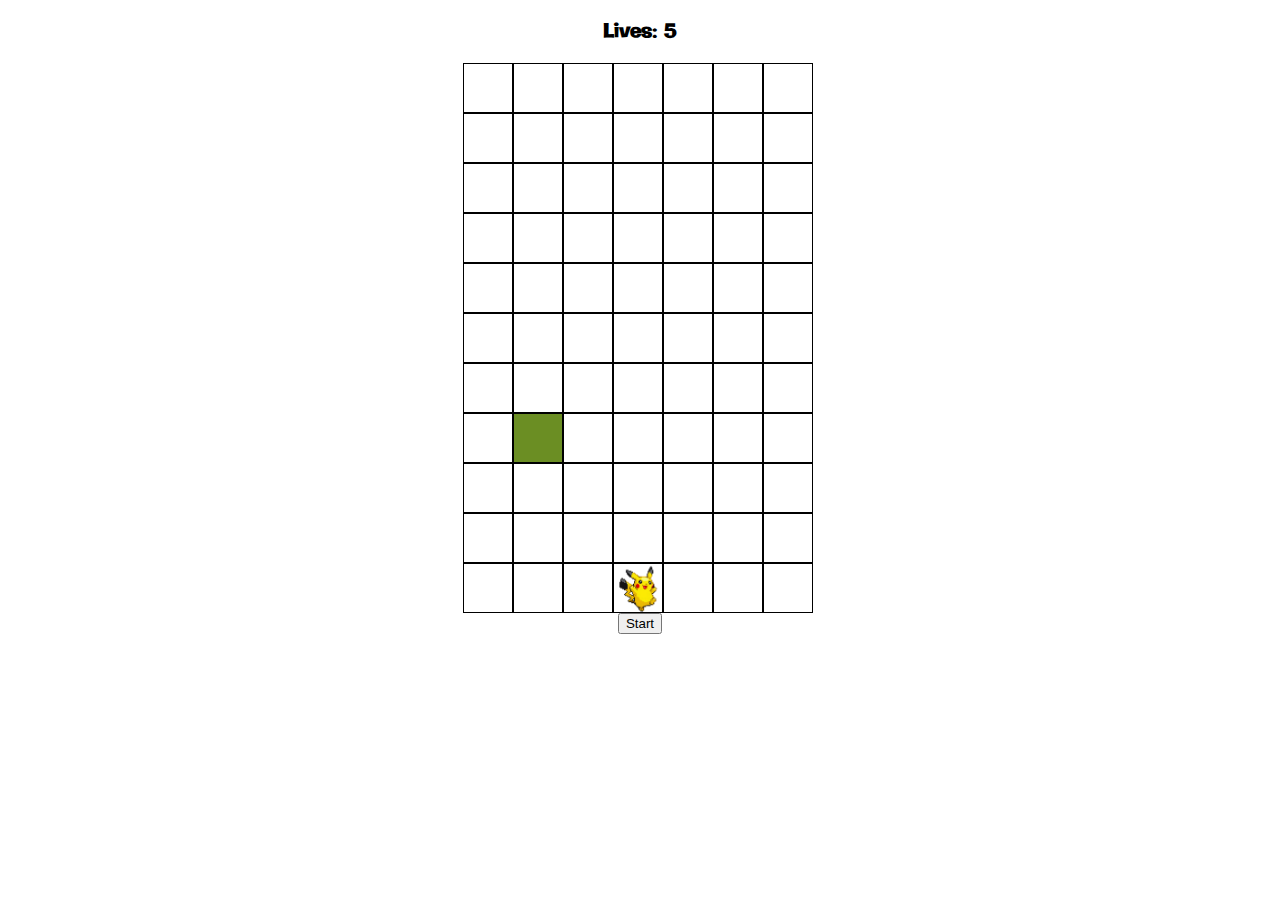
==== starter-code/index.html @ 9833753f "check if player is dead after hitting obstacle, remove a life if > 0" ====
<!DOCTYPE html>
<html lang="en" dir="ltr">

<head>
  <meta charset="utf-8">
  <title>WDI Project 1</title>
  <link href="https://fonts.googleapis.com/css?family=Galindo&display=swap" rel="stylesheet">
  <link rel="stylesheet" href="styles/main.css">
  <script src="scripts/app.js"></script>
</head>

<body>
  <div class="container">
    <h3>Lives: <span id="playerLives">5</span></h3>
    <div class="grid"></div>
    <button class="start">Start</button>
  </div>
</body>

</html>
---- starter-code/styles/main.css ----
* {
  box-sizing: border-box;
} 

html, body {
  margin: 0;
  padding: 0;
}

.container {
  display: flex;
  align-items: center;
  flex-direction: column;
  font-family: 'Galindo', cursive;
}

.grid {
  height: 550px;
  width: 355px;
  /* border: 2px solid black; */
  display: flex;
  flex-wrap: wrap;
}

.grid-item {
  height: 50px;
  width: 50px;
  border: 1px solid black;
}

.grid-item.player {
  background-image: url('../assets/pika-sprite.png');
  background-repeat: no-repeat;
  background-size: contain;
}

/* Obstacles, change later */
.grid-item.car {
  background-color: olivedrab;
}
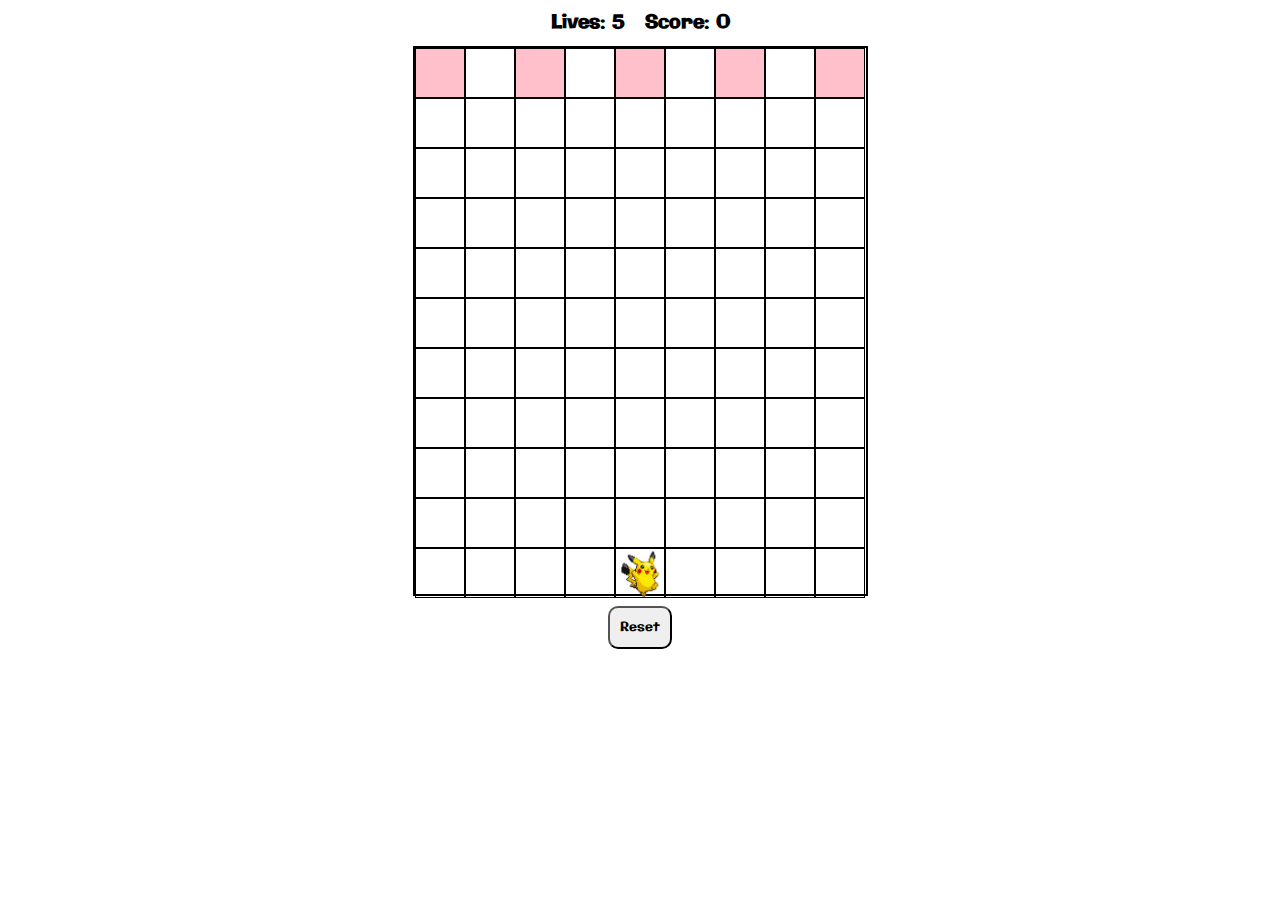
==== commit e7075e7a: "added display score" ====
--- a/starter-code/index.html
+++ b/starter-code/index.html
@@ -11,7 +11,10 @@
 
 <body>
   <div class="container">
-    <h3>Lives: <span id="playerLives">5</span></h3>
+    <div class="game-result">
+      <h3>Lives: <span id="player-lives">5</span></h3>
+      <h3>Score: <span id="player-score">0</span></h3>
+    </div>
     <div class="grid"></div>
     <button class="start">Start</button>
   </div>
--- a/starter-code/styles/main.css
+++ b/starter-code/styles/main.css
@@ -14,12 +14,27 @@
   font-family: 'Galindo', cursive;
 }
 
+.game-result {
+  display: flex;
+}
+
+h3 {
+  margin: 10px;
+}
+
 .grid {
   height: 550px;
-  width: 355px;
-  /* border: 2px solid black; */
+  width: 455px;
+  border: 2px solid black;
   display: flex;
   flex-wrap: wrap;
+}
+
+.start {
+  font-family: 'Galindo', cursive;
+  margin: 10px;
+  padding: 10px;
+  border-radius: 10px;
 }
 
 .grid-item {
@@ -34,7 +49,22 @@
   background-size: contain;
 }
 
+.grid-item.player-won {
+  background-image: url('../assets/pika-sprite.png');
+  background-repeat: no-repeat;
+  background-size: contain;
+}
+
+
 /* Obstacles, change later */
 .grid-item.car {
   background-color: olivedrab;
+}
+
+.grid-item.car-hidden {
+  background-color: white;
+}
+
+.grid-item.homes {
+  background-color: pink;
 }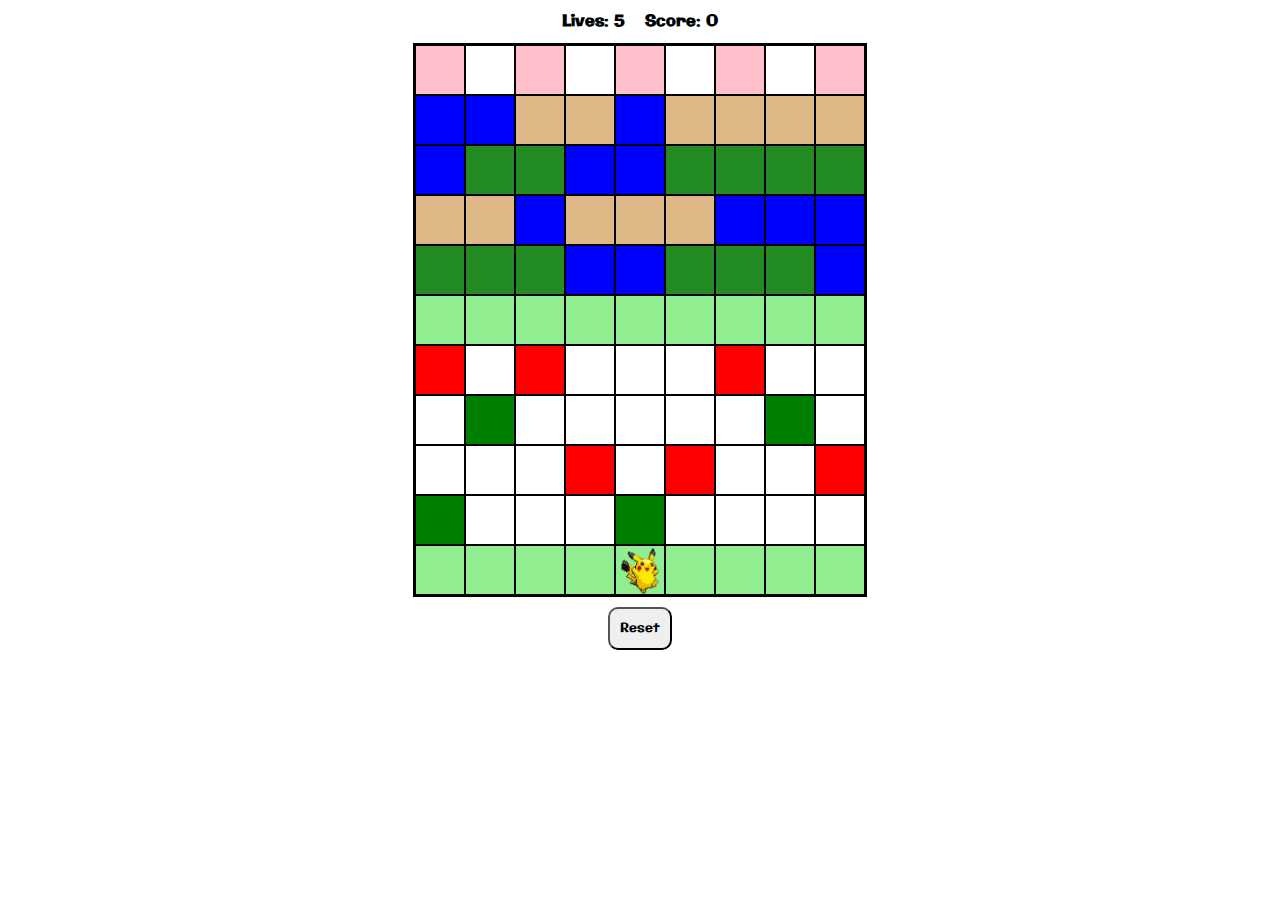
==== commit 672fdd73: "made some logs faster" ====
--- a/starter-code/index.html
+++ b/starter-code/index.html
@@ -11,9 +11,9 @@
 
 <body>
   <div class="container">
-    <div class="game-result">
-      <h3>Lives: <span id="player-lives">5</span></h3>
-      <h3>Score: <span id="player-score">0</span></h3>
+    <div class="game-lives-score">
+      <h4>Lives: <span id="player-lives">5</span></h4>
+      <h4>Score: <span id="player-score">0</span></h4>
     </div>
     <div class="grid"></div>
     <button class="start">Start</button>
--- a/starter-code/styles/main.css
+++ b/starter-code/styles/main.css
@@ -14,20 +14,33 @@
   font-family: 'Galindo', cursive;
 }
 
-.game-result {
+.game-lives-score {
   display: flex;
 }
 
-h3 {
+.grid {
+  height: 554px;
+  width: 454px;
+  border: 2px solid black;
+  display: flex;
+  flex-wrap: wrap;
+  justify-content: center;
+  align-items: center;
+}
+
+h4 {
   margin: 10px;
 }
 
-.grid {
-  height: 550px;
-  width: 455px;
-  border: 2px solid black;
-  display: flex;
-  flex-wrap: wrap;
+.result-game, .count-down {
+  color: white;
+  text-align: center;
+  margin-top: -30px;
+  font-size: 45px;
+}
+
+.total-points {
+  font-size: 25px;
 }
 
 .start {
@@ -43,6 +56,7 @@
   border: 1px solid black;
 }
 
+/* Board vars, change later */
 .grid-item.player {
   background-image: url('../assets/pika-sprite.png');
   background-repeat: no-repeat;
@@ -55,16 +69,31 @@
   background-size: contain;
 }
 
-
-/* Obstacles, change later */
-.grid-item.car {
-  background-color: olivedrab;
+.grid-item.car-right {
+  background-color: green;
 }
 
-.grid-item.car-hidden {
-  background-color: white;
+.grid-item.car-left {
+  background-color: red;
 }
 
 .grid-item.homes {
   background-color: pink;
+}
+
+.grid-item.water {
+  background-color: blue;
+}
+
+.grid-item.log {
+  background-color: burlywood;
+}
+
+
+.grid-item.leaf {
+  background-color: forestgreen;
+}
+
+.grid-item.safe-place{
+  background-color: lightgreen;
 }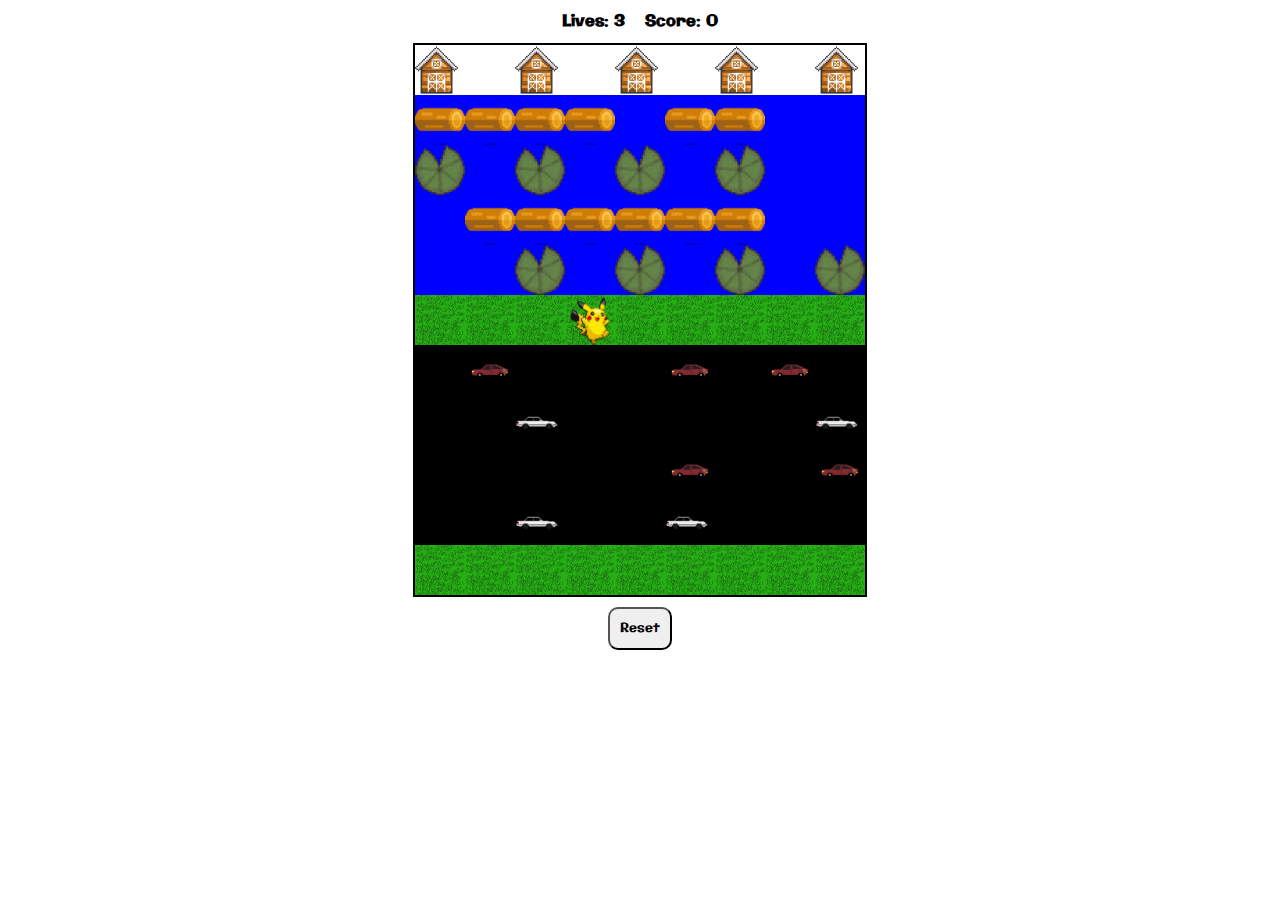
==== commit f7047c7f: "cars faster" ====
--- a/starter-code/index.html
+++ b/starter-code/index.html
@@ -12,7 +12,7 @@
 <body>
   <div class="container">
     <div class="game-lives-score">
-      <h4>Lives: <span id="player-lives">5</span></h4>
+      <h4>Lives: <span id="player-lives">3</span></h4>
       <h4>Score: <span id="player-score">0</span></h4>
     </div>
     <div class="grid"></div>
--- a/starter-code/styles/main.css
+++ b/starter-code/styles/main.css
@@ -26,34 +26,70 @@
   flex-wrap: wrap;
   justify-content: center;
   align-items: center;
+  overflow: hidden;
 }
 
 h4 {
   margin: 10px;
 }
 
-.result-game, .count-down {
+.result-game, .count-down, .highscore-title {
   color: white;
   text-align: center;
-  margin-top: -30px;
+  margin-top: -25px;
   font-size: 45px;
+}
+
+.highscore-title {
+  margin-bottom: -10px;
+}
+
+.highest-scores {
+  color: white;
+  font-size: 28px;
 }
 
 .total-points {
   font-size: 25px;
 }
 
-.start {
+.user-name {
+  font-size: 17px;
+  border: none;
+  padding: 15px;
+  border-radius: 2px;
+  text-align: center;
+  margin-top: -100px;
+  margin-bottom: 5px;
+}
+
+.show-highscore {
+  display: flex;
+  flex-direction: column;
+  justify-content: center;
+}
+
+.start, .submit-btn, .clear-btn {
   font-family: 'Galindo', cursive;
   margin: 10px;
   padding: 10px;
   border-radius: 10px;
 }
 
+.start:hover {
+  color: white;
+  background-color: black;
+}
+
+.start:active, .submit-btn:active, .clear-btn:active  {
+  text-transform: uppercase;
+}
+
 .grid-item {
   height: 50px;
   width: 50px;
-  border: 1px solid black;
+  /* ! Delete later */
+  /* border: 1px solid black; */
 }
 
 /* Board vars, change later */
@@ -61,6 +97,8 @@
   background-image: url('../assets/pika-sprite.png');
   background-repeat: no-repeat;
   background-size: contain;
+  position: relative;
+  z-index: 100;
 }
 
 .grid-item.player-won {
@@ -69,31 +107,234 @@
   background-size: contain;
 }
 
+.grid-item.player-dead {
+  background-image: url('../assets/pika-sprite.png');
+  background-repeat: no-repeat;
+  background-size: contain;
+  animation: player-dies 1s ease-out;
+}
+
 .grid-item.car-right {
-  background-color: green;
+  background-image: url('../assets/car-right.png');
+  background-size: 50px;
+  background-position: center;
+  background-repeat: no-repeat;
+  background-color: black;
+  position: relative;
+}
+
+.grid-item.car-right::before {
+  content: "";
+  display: block;
+  height: 100%;
+  width: 50px;
+  -webkit-transform: translateX(-50px);
+  -ms-transform: translateX(-50px);
+  transform: translateX(-50px);
+  background-color: black;
+  position: absolute;
+  z-index: -500;
 }
 
 .grid-item.car-left {
+  background-image: url('../assets/car-left.png');
+  background-size: 50px;
+  background-position: center;
+  background-repeat: no-repeat;
+  background-color: black;
+  position: relative;
+}
+
+.grid-item.car-left::before {
+  content: "";
+  display: block;
+  height: 50px;
+  width: 50px;
+  -webkit-transform: translateX(50px);
+  -ms-transform: translateX(50px);
+  transform: translateX(50px);
+  background-color: black;
+  position: absolute;
+  z-index: -500;
+}
+
+.grid-item.road {
+  background-color: black;
+}
+
+.grid-item.homes {
+  background-image: url(../assets/houses.png);
+  background-size: contain;
+  background-repeat: no-repeat;
+}
+
+.grid-item.homes.player {
+  background-image: url(../assets/pika-sprite.png), url(../assets/houses.png);
+  background-size: contain;
+}
+
+.grid-item.water {
+  background-color: blue;
+}
+
+.grid-item.log {
+  background-image: url(../assets/log.png);
+  background-size: 100%;
+  background-repeat: no-repeat;
+  background-color: blue;
+  position: relative;
+}
+
+.grid-item.log-last {
+  background-image: url(../assets/log.png);
+  background-size: 100%;
+  background-repeat: no-repeat;
+  background-color: blue;
+  position: relative;
+}
+
+.grid-item.log-last::before {
+  content: "";
+  display: block;
+  height: 50px;
+  width: 50px;
+  -webkit-transform: translateX(-50px);
+  -ms-transform: translateX(-50px);
+  transform: translateX(-50px);
+  background-repeat: no-repeat;
+  background-color: blue;
+  position: absolute;
+  z-index: -500;
+}
+
+
+
+/* .grid-item.last-log::before {
+  content: "";
+  display: block;
+  height: 50px;
+  width: 50px;
+  -webkit-transform: translateX(-50px);
+  -ms-transform: translateX(-50px);
+  transform: translateX(-50px);
+  background-image: url(../assets/log.png);
+  background-size: 100%;
+  background-repeat: no-repeat;
   background-color: red;
-}
-
-.grid-item.homes {
-  background-color: pink;
-}
-
-.grid-item.water {
-  background-color: blue;
-}
-
-.grid-item.log {
-  background-color: burlywood;
-}
-
+  position: absolute;
+  z-index: -500;
+} */
+
+.grid-item.log.player{
+  background-image: url(../assets/pika-sprite.png), url(../assets/log.png);
+  background-size: contain;
+}
 
 .grid-item.leaf {
-  background-color: forestgreen;
+  background-image: url(../assets/lilypad.png);
+  background-size: cover;
+  background-color: blue;
+  position: relative;
+}
+
+.grid-item.leaf::before {
+  content: "";
+  display: block;
+  height: 50px;
+  width: 50px;
+  -webkit-transform: translateX(50px);
+  -ms-transform: translateX(50px);
+  transform: translateX(50px);
+  background-color: blue;
+  position: absolute;
+  z-index: -500;
+}
+
+.grid-item.leaf.player{
+  background-image: url(../assets/pika-sprite.png), url(../assets/lilypad.png);
+  background-size: contain;
 }
 
 .grid-item.safe-place{
-  background-color: lightgreen;
+  position: relative;
+  z-index: 1;
+  background-image: url(../assets/grass.png);
+  background-size: contain;
+}
+
+.grid-item.safe-place.player{
+  background-image: url(../assets/pika-sprite.png), url(../assets/grass.png);
+  background-size: contain;
+}
+
+/* ///////////////////////////////////////// */
+
+.moving-right {
+  animation: right .6s linear;
+} 
+
+
+.moving-left {
+  animation: left .6s linear;
+} 
+
+.moving-right-log {
+  animation: right 1s linear;
+  /* transform: translateX(-25px); */
+} 
+
+.moving-left-log {
+  animation: left 1s linear;
+} 
+
+@keyframes right {
+  0% {
+    -webkit-transform: translateX(0px);
+    -ms-transform: translateX(0px);
+    transform: translateX(0px);
+  }
+  25% {
+    -webkit-transform: translateX(15px);
+    -ms-transform: translateX(15px);
+    transform: translateX(15px);
+  }
+  50% {
+    -webkit-transform: translateX(30px);
+    -ms-transform: translateX(30px);
+    transform: translateX(30px);
+  }
+  100% {
+    -webkit-transform: translateX(60px);
+    -ms-transform: translateX(60px);
+    transform: translateX(60px);
+  }
+}
+
+@keyframes left {
+  0% {
+    -webkit-transform: translateX(0px);
+    -ms-transform: translateX(0px);
+    transform: translateX(0px);
+  }
+  25% {
+    -webkit-transform: translateX(-15px);
+    -ms-transform: translateX(-15px);
+    transform: translateX(-15px);
+  }
+  50% {
+    -webkit-transform: translateX(-30px);
+    -ms-transform: translateX(-30px);
+    transform: translateX(-30px);
+  }
+  100% {
+    -webkit-transform: translateX(-60px);
+    -ms-transform: translateX(-60px);
+    transform: translateX(-60px);
+  }
+}
+
+@keyframes player-dies {
+  100% {
+    background-image: url('../assets/cross.png');
+  }
 }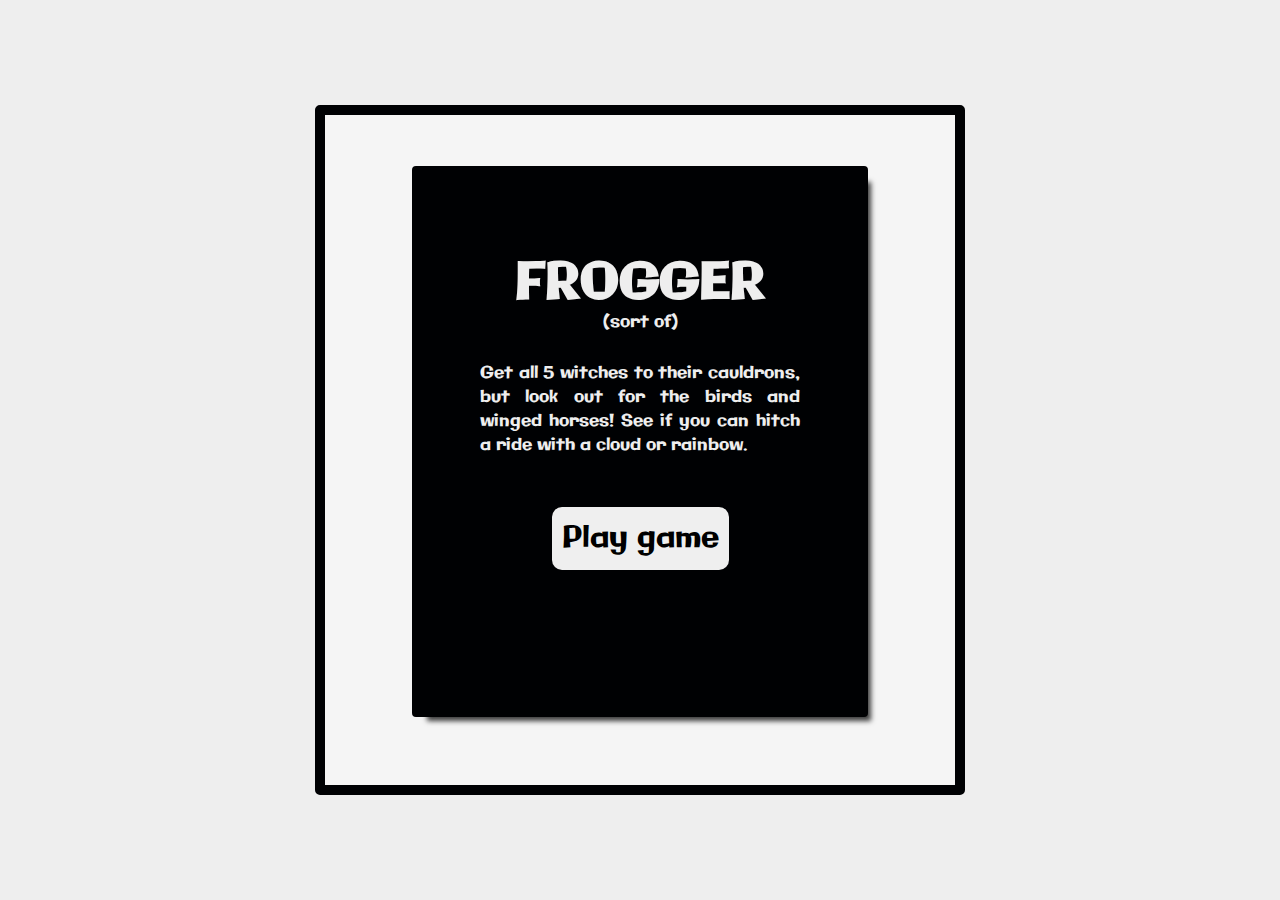
==== commit b265adb3: "added start screen" ====
--- a/starter-code/index.html
+++ b/starter-code/index.html
@@ -11,12 +11,22 @@
 
 <body>
   <div class="container">
-    <div class="game-lives-score">
-      <h4>Lives: <span id="player-lives">3</span></h4>
-      <h4>Score: <span id="player-score">0</span></h4>
+    <div class="wrapper">
+      <div class="game-lives-score">
+        <h4>Lives: <span id="player-lives">3</span></h4>
+        <h4>Score: <span id="player-score">0</span></h4>
+      </div>
+      <div class="start-grid">
+        <h3 class="game-title">Frogger</h3>
+        <p class="game-subtitle">(sort of)</p>
+        <p class="how-to-play">Get all 5 witches to their cauldrons, but look out for the birds and
+          winged horses! See if you can hitch a ride with a cloud or rainbow.</p>
+        <button class="play-btn">Play game</button>
+      </div>
+      <div class="grid"></div>
+      <button class="start">Start</button>
+
     </div>
-    <div class="grid"></div>
-    <button class="start">Start</button>
   </div>
 </body>
 
--- a/starter-code/styles/main.css
+++ b/starter-code/styles/main.css
@@ -1,3 +1,24 @@
+:root {
+  --main-bg-color: #eeeeee;
+  --main-whiter-color: #f5f5f5;
+  --main-black-color: #000103;
+  --sky-pink-color: #E15871;
+  --sky-purple-pink-color: #D960B1;
+  --road-lighter-blue-color: #112c9e;
+  --road-blue-color: #0F278E;
+  --player-dies-color: #5a0f0f;
+  /* --horse-green-color: #205126; */
+  --btn-yellow-color: #F7C015;
+}
+
+/* .game-lives-score
+visibility: hidden;
+.grid */
+/* display: flex; */
+/* .start {
+  visibility: hidden;
+} */
+
 * {
   box-sizing: border-box;
 } 
@@ -8,33 +29,108 @@
 }
 
 .container {
+  height: 100vh;
+  display: flex;
+  justify-content: center;
+  align-items: center;
+  font-family: 'Galindo', cursive;
+  background-color: var(--main-bg-color);
+}
+
+.wrapper {
+  height: 690px;
+  width: 650px;
   display: flex;
   align-items: center;
   flex-direction: column;
+  border: 10px solid var(--main-black-color);
+  border-radius: 5px;
+  background-color: var(--main-whiter-color);
+}
+
+.game-lives-score {
+  visibility: hidden;
+  display: flex;
+}
+
+.start-grid {
+  height: 559px;
+  width: 456px;
+  border: 3px solid var(--main-black-color);
+  background-color: var(--main-black-color);
+  -webkit-box-shadow: 9px 10px 5px -6px rgba(0,0,0,0.75);
+  -moz-box-shadow: 9px 10px 5px -6px rgba(0,0,0,0.75);
+  box-shadow: 9px 10px 5px -6px rgba(0,0,0,0.75);
+  border-radius: 4px;
+  display: flex;
+  align-items: center;
+  flex-direction: column;
+}
+
+.game-title {
+  text-transform: uppercase;
+  color: var(--main-bg-color);
+  font-size: 50px;
+  margin-top: 80px;
+}
+
+.game-subtitle, .how-to-play {
+  font-size: 17px;
+  color: var(--main-bg-color);
+}
+
+.game-subtitle {
+  margin-top: -60px;
+}
+
+.how-to-play {
+  text-align: justify;
+  margin: 10px 65px 40px;
+}
+
+.play-btn {
+  font-size: 30px;
   font-family: 'Galindo', cursive;
-}
-
-.game-lives-score {
-  display: flex;
+  margin: 10px;
+  padding: 10px;
+  border-radius: 10px;
+  border: none;
+}
+
+.play-btn:hover {
+  font-size: 33px;
+  color: white;
+  background-color: var(--btn-yellow-color);
+}
+
+.start {
+  visibility: hidden;
 }
 
 .grid {
-  height: 554px;
-  width: 454px;
-  border: 2px solid black;
-  display: flex;
+  display: none;
+  height: 557px;
+  width: 456px;
+  border: 3px solid var(--main-black-color);
+  -webkit-box-shadow: 9px 10px 5px -6px rgba(0,0,0,0.75);
+  -moz-box-shadow: 9px 10px 5px -6px rgba(0,0,0,0.75);
+  box-shadow: 9px 10px 5px -6px rgba(0,0,0,0.75);
+  border-radius: 4px;
+  /* display: flex; */
   flex-wrap: wrap;
   justify-content: center;
   align-items: center;
   overflow: hidden;
+  position: relative;
 }
 
 h4 {
   margin: 10px;
+  font-size: 22px;
 }
 
 .result-game, .count-down, .highscore-title {
-  color: white;
+  color: var(--main-whiter-color);
   text-align: center;
   margin-top: -25px;
   font-size: 45px;
@@ -45,7 +141,7 @@
 }
 
 .highest-scores {
-  color: white;
+  color: var(--main-whiter-color);
   font-size: 28px;
 }
 
@@ -72,54 +168,53 @@
 .start, .submit-btn, .clear-btn {
   font-family: 'Galindo', cursive;
   margin: 10px;
-  padding: 10px;
+  padding: 7px;
   border-radius: 10px;
-}
-
-.start:hover {
+  font-size: 18px;
+  border-radius: 10px;
+  border: 4px solid var(--main-black-color);
+}
+
+.start:hover, .submit-btn:hover, .clear-btn {
   color: white;
-  background-color: black;
-}
-
-.start:active, .submit-btn:active, .clear-btn:active  {
-  text-transform: uppercase;
+  background-color: var(--btn-yellow-color);
 }
 
 .grid-item {
   height: 50px;
   width: 50px;
-  /* ! Delete later */
-  /* border: 1px solid black; */
-}
-
-/* Board vars, change later */
+}
+
+/* Board vars */
 .grid-item.player {
-  background-image: url('../assets/pika-sprite.png');
-  background-repeat: no-repeat;
-  background-size: contain;
-  position: relative;
+  background-image: url('../assets/witch-down.png');
+  background-repeat: no-repeat;
+  background-size: contain;
+  position: relative;
+  z-index: 10;
+}
+
+.grid-item.player-won {
+  background-image: url('../assets/witch-down.png');
+  background-repeat: no-repeat;
+  background-size: contain;
+}
+
+.grid-item.player-dead {
+  background-image: url('../assets/witch-down.png');
+  background-repeat: no-repeat;
+  background-size: contain;
+  animation: player-dies 1s ease-out;
+  background-color: var(--player-dies-color);
   z-index: 100;
 }
 
-.grid-item.player-won {
-  background-image: url('../assets/pika-sprite.png');
-  background-repeat: no-repeat;
-  background-size: contain;
-}
-
-.grid-item.player-dead {
-  background-image: url('../assets/pika-sprite.png');
-  background-repeat: no-repeat;
-  background-size: contain;
-  animation: player-dies 1s ease-out;
-}
-
 .grid-item.car-right {
-  background-image: url('../assets/car-right.png');
+  background-image: url('../assets/bird.png');
   background-size: 50px;
   background-position: center;
   background-repeat: no-repeat;
-  background-color: black;
+  background-color: var(--road-lighter-blue-color);
   position: relative;
 }
 
@@ -131,17 +226,17 @@
   -webkit-transform: translateX(-50px);
   -ms-transform: translateX(-50px);
   transform: translateX(-50px);
-  background-color: black;
+  background-color: var(--road-lighter-blue-color);
   position: absolute;
   z-index: -500;
 }
 
 .grid-item.car-left {
-  background-image: url('../assets/car-left.png');
+  background-image: url('../assets/horse-2.png');
   background-size: 50px;
   background-position: center;
   background-repeat: no-repeat;
-  background-color: black;
+  background-color: var(--road-blue-color);
   position: relative;
 }
 
@@ -153,88 +248,59 @@
   -webkit-transform: translateX(50px);
   -ms-transform: translateX(50px);
   transform: translateX(50px);
-  background-color: black;
+  background-color: var(--road-blue-color);
   position: absolute;
   z-index: -500;
 }
 
-.grid-item.road {
-  background-color: black;
-}
-
-.grid-item.homes {
-  background-image: url(../assets/houses.png);
-  background-size: contain;
-  background-repeat: no-repeat;
-}
-
-.grid-item.homes.player {
-  background-image: url(../assets/pika-sprite.png), url(../assets/houses.png);
-  background-size: contain;
-}
+.grid-item.road-blue {
+  background-color: var(--road-blue-color);
+}
+
+.grid-item.road-pink {
+  background-color: var(--road-lighter-blue-color);
+}
+
+.grid-item.road.player {
+  background-image: url(../assets/witch-down.png), url(../assets/road.png);
+  background-size: contain;
+  background-repeat: no-repeat;
+}
+
+.grid-item.safe-place.homes {
+  background-image: url(../assets/cauldron.png), url(../assets/ground-2.png);
+  background-size: contain;
+  background-repeat: no-repeat;
+}
+
+.grid-item.safe-place.player-won {
+  background-image: url(../assets/witch-happy.png), url(../assets/cauldron.png), url(../assets/ground-2.png);
+  background-size: contain;
+} 
 
 .grid-item.water {
-  background-color: blue;
+  background-image: url(../assets/water.png);
+  background-size: contain;
 }
 
 .grid-item.log {
-  background-image: url(../assets/log.png);
-  background-size: 100%;
-  background-repeat: no-repeat;
-  background-color: blue;
-  position: relative;
-}
-
-.grid-item.log-last {
-  background-image: url(../assets/log.png);
-  background-size: 100%;
-  background-repeat: no-repeat;
-  background-color: blue;
-  position: relative;
-}
-
-.grid-item.log-last::before {
-  content: "";
-  display: block;
-  height: 50px;
-  width: 50px;
-  -webkit-transform: translateX(-50px);
-  -ms-transform: translateX(-50px);
-  transform: translateX(-50px);
-  background-repeat: no-repeat;
-  background-color: blue;
-  position: absolute;
-  z-index: -500;
-}
-
-
-
-/* .grid-item.last-log::before {
-  content: "";
-  display: block;
-  height: 50px;
-  width: 50px;
-  -webkit-transform: translateX(-50px);
-  -ms-transform: translateX(-50px);
-  transform: translateX(-50px);
-  background-image: url(../assets/log.png);
-  background-size: 100%;
-  background-repeat: no-repeat;
-  background-color: red;
-  position: absolute;
-  z-index: -500;
-} */
+  background-image: url(../assets/rainbow.png), url(../assets/water.png);
+  background-position: center;
+  background-size: contain;
+  background-repeat: no-repeat;
+  position: relative;
+}
 
 .grid-item.log.player{
-  background-image: url(../assets/pika-sprite.png), url(../assets/log.png);
-  background-size: contain;
+  background-image: url(../assets/witch-right.png), url(../assets/rainbow.png), url(../assets/water.png);
+  background-size: center;
 }
 
 .grid-item.leaf {
-  background-image: url(../assets/lilypad.png);
+  background-image: url(../assets/cloud.png), url(../assets/water.png);
   background-size: cover;
-  background-color: blue;
-  position: relative;
+  position: relative;
+  z-index: 20;
 }
 
 .grid-item.leaf::before {
@@ -245,47 +311,100 @@
   -webkit-transform: translateX(50px);
   -ms-transform: translateX(50px);
   transform: translateX(50px);
-  background-color: blue;
+  background-image: url(../assets/water.png);
   position: absolute;
   z-index: -500;
 }
 
 .grid-item.leaf.player{
-  background-image: url(../assets/pika-sprite.png), url(../assets/lilypad.png);
-  background-size: contain;
-}
-
-.grid-item.safe-place{
+  background-image: url(../assets/witch-left.png), url(../assets/cloud.png), url(../assets/water.png);
+  background-size: contain;
+}
+
+.grid-item.safe-place {
   position: relative;
   z-index: 1;
-  background-image: url(../assets/grass.png);
+  background-image: url(../assets/ground-2.png);
   background-size: contain;
 }
 
 .grid-item.safe-place.player{
-  background-image: url(../assets/pika-sprite.png), url(../assets/grass.png);
+  background-image: url(../assets/witch-down.png), url(../assets/ground-2.png);
   background-size: contain;
 }
 
 /* ///////////////////////////////////////// */
 
 .moving-right {
-  animation: right .6s linear;
+  animation: right-bird .6s linear;
 } 
 
 
 .moving-left {
-  animation: left .6s linear;
+  animation: left-horse .6s linear;
 } 
 
 .moving-right-log {
-  animation: right 1s linear;
-  /* transform: translateX(-25px); */
+  animation: right .9s linear;
 } 
 
 .moving-left-log {
-  animation: left 1s linear;
-} 
+  animation: left .8s linear;
+} 
+
+@keyframes right-bird {
+  0% {
+    -webkit-transform: translateX(0px);
+    -ms-transform: translateX(0px);
+    transform: translateX(0px);
+    background-image: url('../assets/bird.png');
+  }
+  25% {
+    -webkit-transform: translateX(12.5px);
+    -ms-transform: translateX(12.5px);
+    transform: translateX(12.5px);
+    background-image: url('../assets/bird.png');
+  }
+  50% {
+    -webkit-transform: translateX(25px);
+    -ms-transform: translateX(25px);
+    transform: translateX(25px);
+    background-image: url('../assets/bird-2.png');
+  }
+  100% {
+    -webkit-transform: translateX(50px);
+    -ms-transform: translateX(50px);
+    transform: translateX(50px);
+    background-image: url('../assets/bird-2.png');
+  }
+}
+
+@keyframes left-horse {
+  0% {
+    -webkit-transform: translateX(0px);
+    -ms-transform: translateX(0px);
+    transform: translateX(0px);
+    background-image: url('../assets/horse-2.png');
+  }
+  25% {
+    -webkit-transform: translateX(-12.5px);
+    -ms-transform: translateX(-12.5px);
+    transform: translateX(-12.5px);
+    background-image: url('../assets/horse-2.png');
+  }
+  50% {
+    -webkit-transform: translateX(-25px);
+    -ms-transform: translateX(-25px);
+    transform: translateX(-25px);
+    background-image: url('../assets/horse.png');
+  }
+  100% {
+    -webkit-transform: translateX(-50px);
+    -ms-transform: translateX(-50px);
+    transform: translateX(-50px);
+    background-image: url('../assets/horse.png');
+  }
+}
 
 @keyframes right {
   0% {
@@ -294,19 +413,19 @@
     transform: translateX(0px);
   }
   25% {
-    -webkit-transform: translateX(15px);
-    -ms-transform: translateX(15px);
-    transform: translateX(15px);
+    -webkit-transform: translateX(12.5px);
+    -ms-transform: translateX(12.5px);
+    transform: translateX(12.5px);
   }
   50% {
-    -webkit-transform: translateX(30px);
-    -ms-transform: translateX(30px);
-    transform: translateX(30px);
+    -webkit-transform: translateX(25px);
+    -ms-transform: translateX(25px);
+    transform: translateX(25px);
   }
   100% {
-    -webkit-transform: translateX(60px);
-    -ms-transform: translateX(60px);
-    transform: translateX(60px);
+    -webkit-transform: translateX(50px);
+    -ms-transform: translateX(50px);
+    transform: translateX(50px);
   }
 }
 
@@ -317,24 +436,25 @@
     transform: translateX(0px);
   }
   25% {
-    -webkit-transform: translateX(-15px);
-    -ms-transform: translateX(-15px);
-    transform: translateX(-15px);
+    -webkit-transform: translateX(-12.5px);
+    -ms-transform: translateX(-12.5px);
+    transform: translateX(-12.5px);
   }
   50% {
-    -webkit-transform: translateX(-30px);
-    -ms-transform: translateX(-30px);
-    transform: translateX(-30px);
+    -webkit-transform: translateX(-25px);
+    -ms-transform: translateX(-25px);
+    transform: translateX(-25px);
   }
   100% {
-    -webkit-transform: translateX(-60px);
-    -ms-transform: translateX(-60px);
-    transform: translateX(-60px);
+    -webkit-transform: translateX(-50px);
+    -ms-transform: translateX(-50px);
+    transform: translateX(-50px);
   }
 }
 
 @keyframes player-dies {
   100% {
-    background-image: url('../assets/cross.png');
+    background-image: url('../assets/ghost.png');
+    background-color: var(--player-dies-color);
   }
 }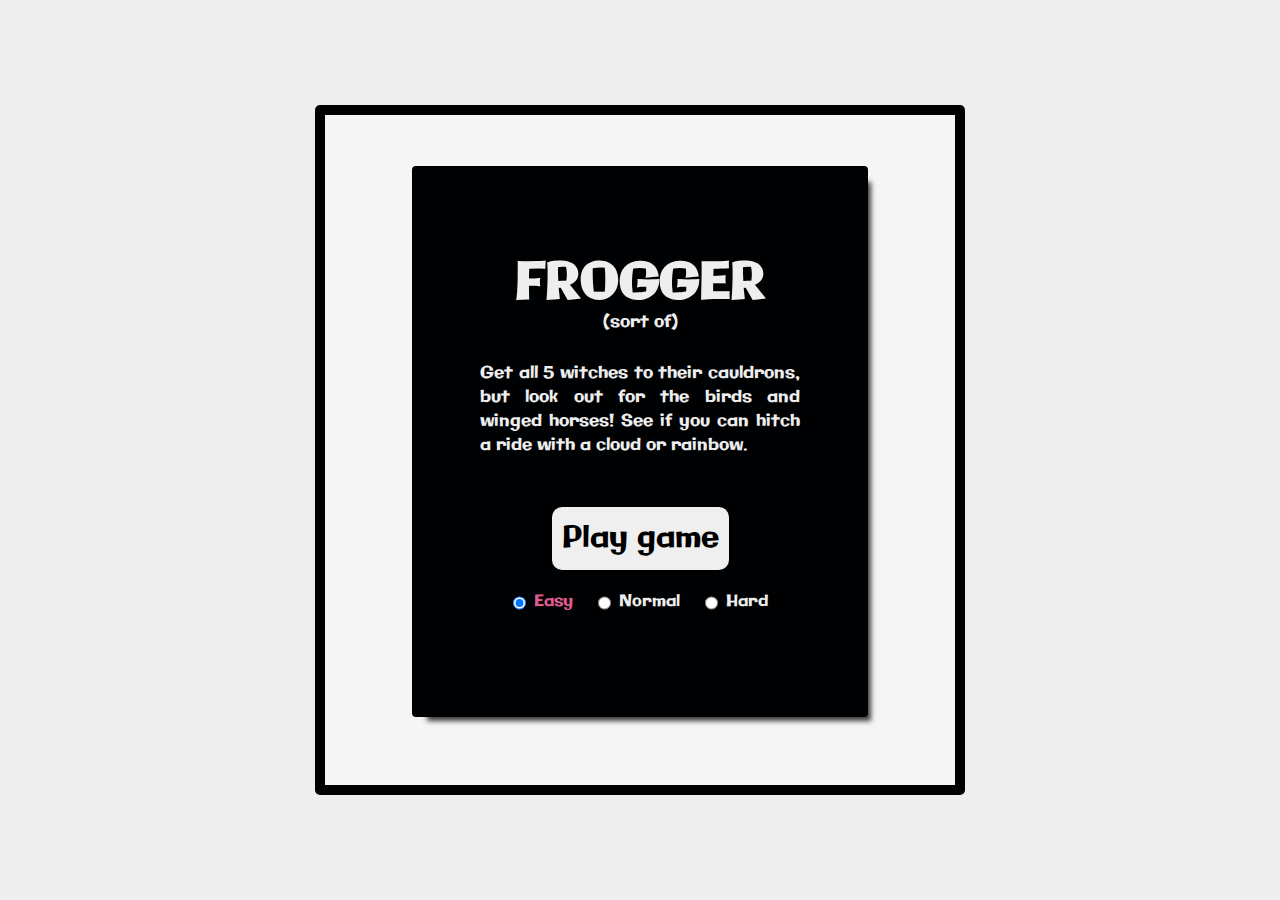
==== commit 535a056c: "added difficulty levels" ====
--- a/starter-code/index.html
+++ b/starter-code/index.html
@@ -22,9 +22,17 @@
         <p class="how-to-play">Get all 5 witches to their cauldrons, but look out for the birds and
           winged horses! See if you can hitch a ride with a cloud or rainbow.</p>
         <button class="play-btn">Play game</button>
+        <div class="difficulty">
+          <input class="player-choice" id="easy-choice" type="radio" name="level" value="easy" checked="checked">
+          <label for="easy-choice" class='difficulty-choice'>Easy</label>
+          <input class="player-choice" id="medium-choice" type="radio" name="level" value="medium">
+          <label for="medium-choice" class='difficulty-choice'>Normal</label>
+          <input class="player-choice" id="hard-choice" type="radio" name="level" value="hard">
+          <label for="hard-choice" class='difficulty-choice'>Hard</label>
+        </div>
       </div>
       <div class="grid"></div>
-      <button class="start">Start</button>
+      <button class="start">Reset</button>
 
     </div>
   </div>
--- a/starter-code/styles/main.css
+++ b/starter-code/styles/main.css
@@ -2,22 +2,12 @@
   --main-bg-color: #eeeeee;
   --main-whiter-color: #f5f5f5;
   --main-black-color: #000103;
-  --sky-pink-color: #E15871;
-  --sky-purple-pink-color: #D960B1;
   --road-lighter-blue-color: #112c9e;
   --road-blue-color: #0F278E;
   --player-dies-color: #5a0f0f;
-  /* --horse-green-color: #205126; */
   --btn-yellow-color: #F7C015;
-}
-
-/* .game-lives-score
-visibility: hidden;
-.grid */
-/* display: flex; */
-/* .start {
-  visibility: hidden;
-} */
+  --sky-pink-color: #DE5B8D;
+}
 
 * {
   box-sizing: border-box;
@@ -103,6 +93,25 @@
   background-color: var(--btn-yellow-color);
 }
 
+.difficulty {
+  margin-top: 10px;
+  margin-left: -25px;
+  display:flex;
+}
+
+.difficulty-choice {
+  color: var(--main-bg-color);
+  margin-left: 5px;
+}
+
+.player-choice:not(:last-child) {
+  margin-left: 25px;
+}
+
+.player-choice:checked + label {
+  color: var(--sky-pink-color);
+}
+
 .start {
   visibility: hidden;
 }
@@ -116,7 +125,6 @@
   -moz-box-shadow: 9px 10px 5px -6px rgba(0,0,0,0.75);
   box-shadow: 9px 10px 5px -6px rgba(0,0,0,0.75);
   border-radius: 4px;
-  /* display: flex; */
   flex-wrap: wrap;
   justify-content: center;
   align-items: center;
@@ -175,7 +183,7 @@
   border: 4px solid var(--main-black-color);
 }
 
-.start:hover, .submit-btn:hover, .clear-btn {
+.start:hover, .submit-btn:hover, .clear-btn:hover {
   color: white;
   background-color: var(--btn-yellow-color);
 }
@@ -209,7 +217,7 @@
   z-index: 100;
 }
 
-.grid-item.car-right {
+.grid-item.bird-right {
   background-image: url('../assets/bird.png');
   background-size: 50px;
   background-position: center;
@@ -218,7 +226,7 @@
   position: relative;
 }
 
-.grid-item.car-right::before {
+.grid-item.bird-right::before {
   content: "";
   display: block;
   height: 100%;
@@ -231,7 +239,7 @@
   z-index: -500;
 }
 
-.grid-item.car-left {
+.grid-item.horse-left {
   background-image: url('../assets/horse-2.png');
   background-size: 50px;
   background-position: center;
@@ -240,7 +248,7 @@
   position: relative;
 }
 
-.grid-item.car-left::before {
+.grid-item.horse-left::before {
   content: "";
   display: block;
   height: 50px;
@@ -267,14 +275,14 @@
   background-repeat: no-repeat;
 }
 
-.grid-item.safe-place.homes {
-  background-image: url(../assets/cauldron.png), url(../assets/ground-2.png);
+.grid-item.safe-place.cauldron {
+  background-image: url(../assets/cauldron.png), url(../assets/ground.png);
   background-size: contain;
   background-repeat: no-repeat;
 }
 
 .grid-item.safe-place.player-won {
-  background-image: url(../assets/witch-happy.png), url(../assets/cauldron.png), url(../assets/ground-2.png);
+  background-image: url(../assets/witch-happy.png), url(../assets/cauldron.png), url(../assets/ground.png);
   background-size: contain;
 } 
 
@@ -283,7 +291,7 @@
   background-size: contain;
 }
 
-.grid-item.log {
+.grid-item.rainbow {
   background-image: url(../assets/rainbow.png), url(../assets/water.png);
   background-position: center;
   background-size: contain;
@@ -291,19 +299,19 @@
   position: relative;
 }
 
-.grid-item.log.player{
+.grid-item.rainbow.player{
   background-image: url(../assets/witch-right.png), url(../assets/rainbow.png), url(../assets/water.png);
   background-size: center;
 }
 
-.grid-item.leaf {
+.grid-item.cloud {
   background-image: url(../assets/cloud.png), url(../assets/water.png);
   background-size: cover;
   position: relative;
   z-index: 20;
 }
 
-.grid-item.leaf::before {
+.grid-item.cloud::before {
   content: "";
   display: block;
   height: 50px;
@@ -316,7 +324,7 @@
   z-index: -500;
 }
 
-.grid-item.leaf.player{
+.grid-item.cloud.player{
   background-image: url(../assets/witch-left.png), url(../assets/cloud.png), url(../assets/water.png);
   background-size: contain;
 }
@@ -324,31 +332,25 @@
 .grid-item.safe-place {
   position: relative;
   z-index: 1;
-  background-image: url(../assets/ground-2.png);
+  background-image: url(../assets/ground.png);
   background-size: contain;
 }
 
 .grid-item.safe-place.player{
-  background-image: url(../assets/witch-down.png), url(../assets/ground-2.png);
-  background-size: contain;
-}
-
-/* ///////////////////////////////////////// */
-
+  background-image: url(../assets/witch-down.png), url(../assets/ground.png);
+  background-size: contain;
+}
+
+/* Animations */
 .moving-right {
   animation: right-bird .6s linear;
 } 
 
-
 .moving-left {
   animation: left-horse .6s linear;
 } 
 
-.moving-right-log {
-  animation: right .9s linear;
-} 
-
-.moving-left-log {
+.moving-left-cloud {
   animation: left .8s linear;
 } 
 
@@ -406,29 +408,6 @@
   }
 }
 
-@keyframes right {
-  0% {
-    -webkit-transform: translateX(0px);
-    -ms-transform: translateX(0px);
-    transform: translateX(0px);
-  }
-  25% {
-    -webkit-transform: translateX(12.5px);
-    -ms-transform: translateX(12.5px);
-    transform: translateX(12.5px);
-  }
-  50% {
-    -webkit-transform: translateX(25px);
-    -ms-transform: translateX(25px);
-    transform: translateX(25px);
-  }
-  100% {
-    -webkit-transform: translateX(50px);
-    -ms-transform: translateX(50px);
-    transform: translateX(50px);
-  }
-}
-
 @keyframes left {
   0% {
     -webkit-transform: translateX(0px);
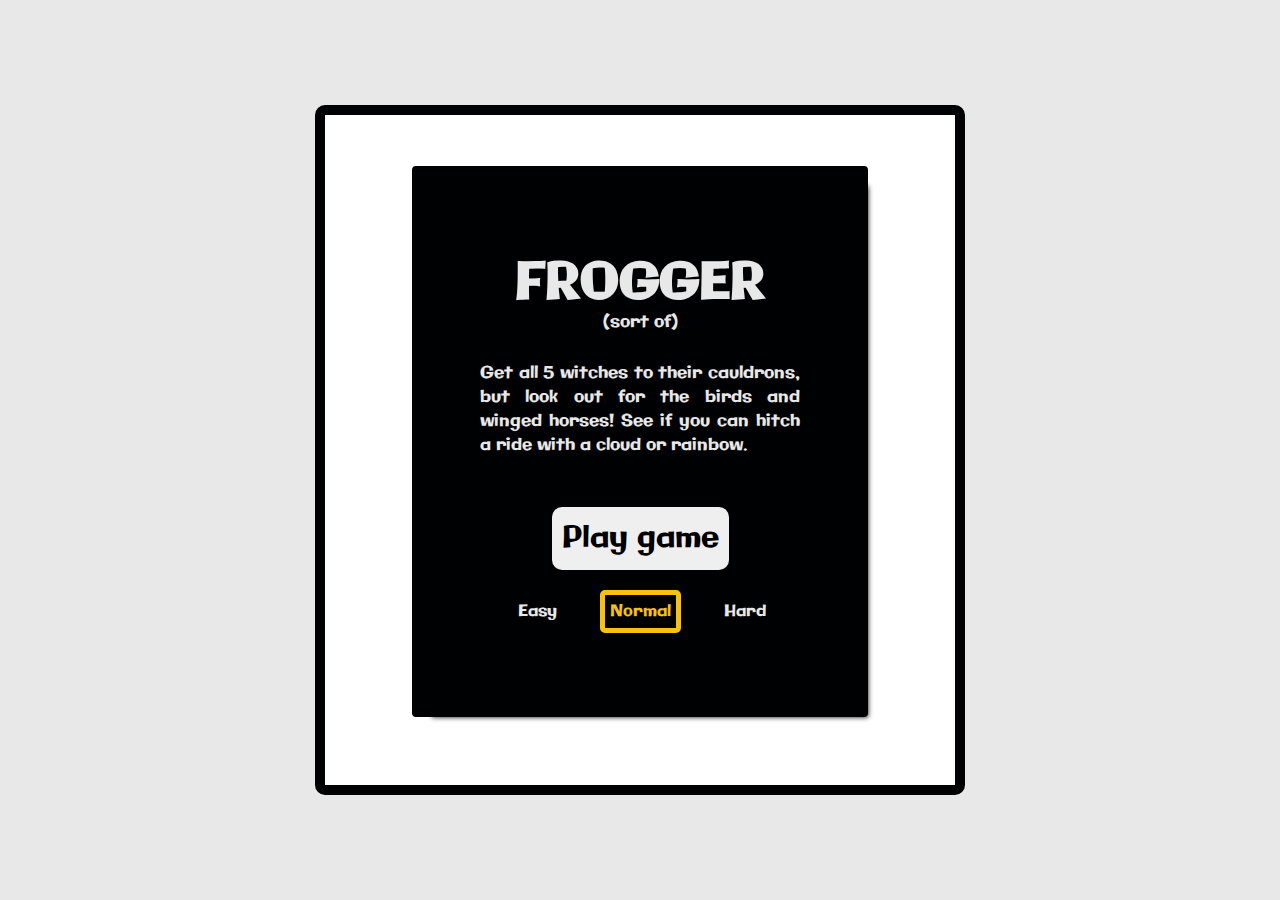
==== commit 8784449f: "changed radio btns" ====
--- a/starter-code/index.html
+++ b/starter-code/index.html
@@ -23,9 +23,9 @@
           winged horses! See if you can hitch a ride with a cloud or rainbow.</p>
         <button class="play-btn">Play game</button>
         <div class="difficulty">
-          <input class="player-choice" id="easy-choice" type="radio" name="level" value="easy" checked="checked">
+          <input class="player-choice" id="easy-choice" type="radio" name="level" value="easy">
           <label for="easy-choice" class='difficulty-choice'>Easy</label>
-          <input class="player-choice" id="medium-choice" type="radio" name="level" value="medium">
+          <input class="player-choice" id="medium-choice" type="radio" name="level" value="medium" checked="checked">
           <label for="medium-choice" class='difficulty-choice'>Normal</label>
           <input class="player-choice" id="hard-choice" type="radio" name="level" value="hard">
           <label for="hard-choice" class='difficulty-choice'>Hard</label>
--- a/starter-code/styles/main.css
+++ b/starter-code/styles/main.css
@@ -1,12 +1,11 @@
 :root {
-  --main-bg-color: #eeeeee;
+  --main-bg-color: #e8e8e8;
   --main-whiter-color: #f5f5f5;
   --main-black-color: #000103;
   --road-lighter-blue-color: #112c9e;
   --road-blue-color: #0F278E;
   --player-dies-color: #5a0f0f;
   --btn-yellow-color: #F7C015;
-  --sky-pink-color: #DE5B8D;
 }
 
 * {
@@ -34,8 +33,8 @@
   align-items: center;
   flex-direction: column;
   border: 10px solid var(--main-black-color);
-  border-radius: 5px;
-  background-color: var(--main-whiter-color);
+  border-radius: 10px;
+  background-color: white;
 }
 
 .game-lives-score {
@@ -48,9 +47,9 @@
   width: 456px;
   border: 3px solid var(--main-black-color);
   background-color: var(--main-black-color);
-  -webkit-box-shadow: 9px 10px 5px -6px rgba(0,0,0,0.75);
-  -moz-box-shadow: 9px 10px 5px -6px rgba(0,0,0,0.75);
-  box-shadow: 9px 10px 5px -6px rgba(0,0,0,0.75);
+  -webkit-box-shadow: 10px 10px 5px -10px rgba(0,1,3,1);
+  -moz-box-shadow: 10px 10px 5px -10px rgba(0,1,3,1);
+  box-shadow: 10px 10px 5px -10px rgba(0,1,3,1);
   border-radius: 4px;
   display: flex;
   align-items: center;
@@ -95,21 +94,33 @@
 
 .difficulty {
   margin-top: 10px;
-  margin-left: -25px;
-  display:flex;
+  margin-left: -30px;
+  display: flex;
 }
 
 .difficulty-choice {
   color: var(--main-bg-color);
   margin-left: 5px;
+  cursor: pointer;
+  padding: 5px;
+  border-radius: 5px;
+  border: 5px solid var(--main-black-color);
 }
 
 .player-choice:not(:last-child) {
   margin-left: 25px;
 }
 
+.difficulty input {
+  opacity: 0;
+  height: 0;
+  width: 0;
+  display: hidden;
+}
+
 .player-choice:checked + label {
-  color: var(--sky-pink-color);
+  color: var(--btn-yellow-color);
+  border: 5px solid var(--btn-yellow-color);
 }
 
 .start {
@@ -121,9 +132,9 @@
   height: 557px;
   width: 456px;
   border: 3px solid var(--main-black-color);
-  -webkit-box-shadow: 9px 10px 5px -6px rgba(0,0,0,0.75);
-  -moz-box-shadow: 9px 10px 5px -6px rgba(0,0,0,0.75);
-  box-shadow: 9px 10px 5px -6px rgba(0,0,0,0.75);
+  -webkit-box-shadow: 10px 10px 5px -10px rgba(0,1,3,1);
+  -moz-box-shadow: 10px 10px 5px -10px rgba(0,1,3,1);
+  box-shadow: 10px 10px 5px -10px rgba(0,1,3,1);
   border-radius: 4px;
   flex-wrap: wrap;
   justify-content: center;
@@ -158,6 +169,7 @@
 }
 
 .user-name {
+  font-family: 'Galindo', cursive;
   font-size: 17px;
   border: none;
   padding: 15px;
@@ -193,7 +205,6 @@
   width: 50px;
 }
 
-/* Board vars */
 .grid-item.player {
   background-image: url('../assets/witch-down.png');
   background-repeat: no-repeat;
